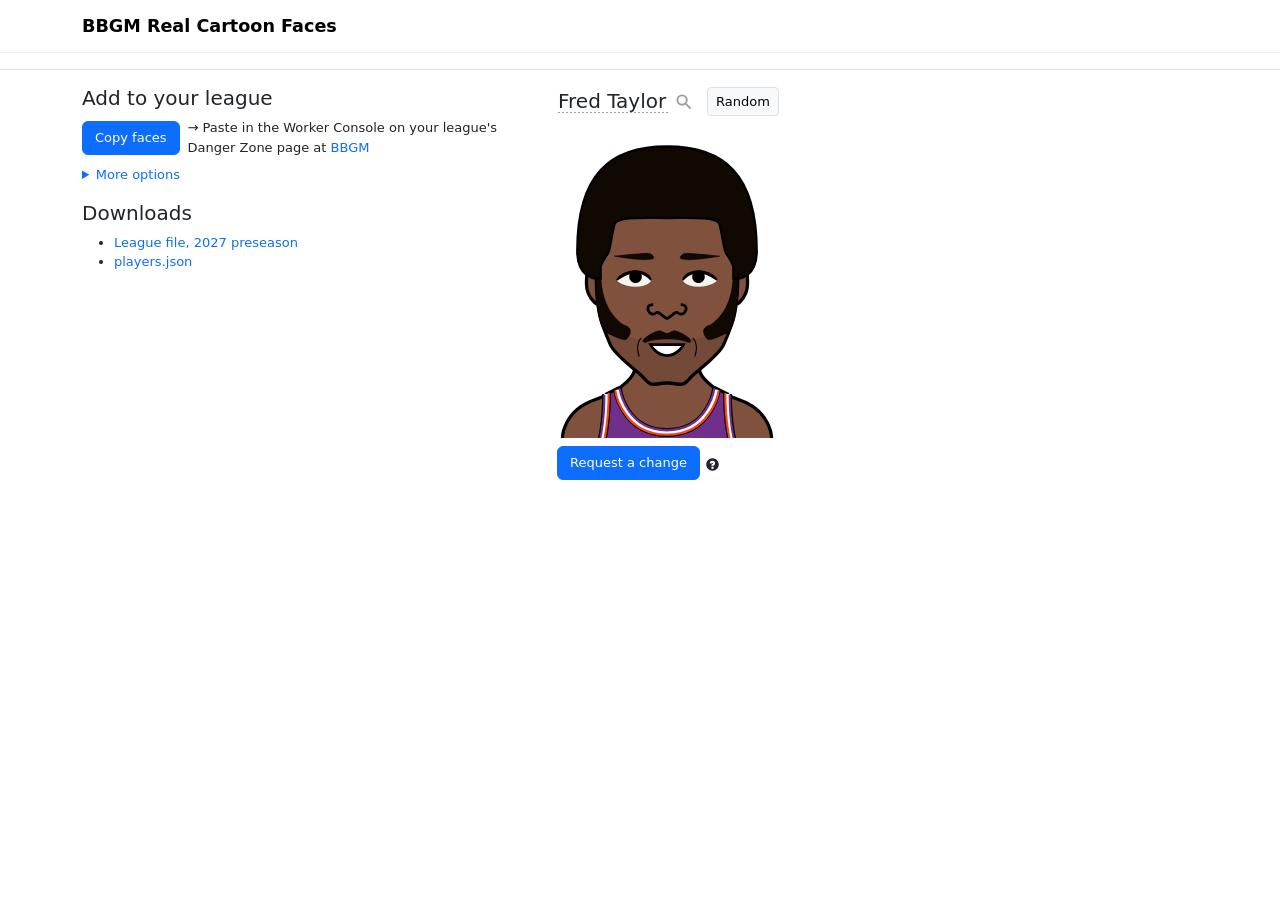
==== index.html @ 30807e02 "Visitor counts with GoatCounter, plus Copy faces and request events" ====
<!doctype html>
<html lang="en">
<head>
<meta charset="utf-8">
<meta name="viewport" content="width=device-width, initial-scale=1">
<meta name="color-scheme" content="light">
<title>BBGM Real Cartoon Faces</title>
<meta name="description" content="Hand-made cartoon faces for all 5,490 real players in Basketball GM. Add them to your league with one paste.">
<meta property="og:type" content="website">
<meta property="og:url" content="https://achum5.github.io/bbgm-real-faces/">
<meta property="og:title" content="BBGM Real Cartoon Faces">
<meta property="og:description" content="Hand-made cartoon faces for all 5,490 real players in Basketball GM. Add them to your league with one paste.">
<meta property="og:image" content="https://achum5.github.io/bbgm-real-faces/og.png">
<meta property="og:image:width" content="1200">
<meta property="og:image:height" content="630">
<meta name="twitter:card" content="summary_large_image">
<meta name="twitter:image" content="https://achum5.github.io/bbgm-real-faces/og.png">
<link rel="stylesheet" href="https://cdn.jsdelivr.net/npm/bootstrap@5.3.3/dist/css/bootstrap.min.css">
<link rel="stylesheet" href="style.css">
</head>
<body>
<nav class="navbar navbar-border">
	<div class="container">
		<a class="navbar-brand fw-bold" href="./">BBGM Real Cartoon Faces</a>
	</div>
</nav>

<div class="ticker" id="ticker"><div class="ticker-track" id="ticker-track"></div></div>

<div class="container my-3">
	<div class="row g-4">
		<div class="col-lg-5">
			<h2>Add to your league</h2>
			<div class="d-flex align-items-center gap-2 mb-2">
				<button class="btn btn-primary text-nowrap" id="copy">Copy faces</button>
				<span>&rarr; Paste in the Worker Console on your league's Danger Zone page at <a href="https://play.basketball-gm.com/">BBGM</a></span>
			</div>
			<details class="mb-3 more">
				<summary>More options</summary>
				<div class="form-check mt-1">
					<input class="form-check-input" type="checkbox" id="teams" checked>
					<label class="form-check-label" for="teams">Also use real team names and logos, from <a href="https://www.reddit.com/r/BasketballGM/s/Pc0lHWNXlE">u/alexnoob</a></label>
				</div>
				<div class="form-check">
					<input class="form-check-input" type="checkbox" id="god-off" checked>
					<label class="form-check-label" for="god-off">Turn God Mode off when done</label>
				</div>
				<div class="form-check ms-4">
					<input class="form-check-input" type="checkbox" id="achievements" checked>
					<label class="form-check-label" for="achievements">Allow achievements</label>
				</div>
			</details>

			<h2>Downloads</h2>
			<ul>
				<li><a href="real-faces-2027-preseason.json.gz">League file, 2027 preseason</a></li>
				<li><a href="players.json">players.json</a></li>
			</ul>
		</div>

		<div class="col-lg-7">
			<div class="d-flex align-items-center gap-2 mb-2">
				<div class="picker">
					<input type="text" class="name" id="name" autocomplete="off" spellcheck="false" placeholder="Search players" title="Search players" aria-label="Player">
					<div class="matches list-group" id="matches" hidden></div>
				</div>
				<button class="btn btn-sm btn-light border" id="random">Random</button>
			</div>
			<div class="viewer">
				<img id="viewer-photo" alt="" referrerpolicy="no-referrer">
				<div class="face" id="viewer-face"></div>
				<span class="arrow" id="viewer-arrow" hidden>&rarr;</span>
				<div class="face" id="viewer-new" hidden></div>
			</div>
			<div class="request-row mt-2" id="request-row" hidden>
				<button type="button" class="btn btn-primary text-nowrap" id="request-toggle" aria-expanded="false" aria-controls="request">Request a change</button>
				<button type="button" class="info-btn glyphicon glyphicon-question-sign" id="info" aria-label="About change requests" aria-expanded="false" aria-controls="info-pop"></button>
				<div class="info-pop" id="info-pop" role="dialog" hidden><span id="info-text"></span></div>
			</div>
			<div class="editor mt-2" id="request" hidden>
				<div class="d-flex align-items-center justify-content-between mb-2">
					<span class="fw-semibold">Suggest a change</span>
					<button type="button" class="btn-close" id="request-close" aria-label="Close"></button>
				</div>
				<div class="parts" id="parts"></div>
				<div id="part"></div>
				<textarea class="form-control form-control-sm mt-3" id="note" rows="2" placeholder="Optional note about the change"></textarea>
				<div class="d-flex align-items-center flex-wrap gap-2 mt-2">
					<button type="button" class="btn btn-primary btn-sm" id="send" disabled>Send suggestion</button>
					<button type="button" class="btn btn-light border btn-sm" id="reset">Reset</button>
					<span id="sent" role="status"></span>
				</div>
			</div>
		</div>
	</div>
</div>

<script type="module" src="app.js"></script>
<script data-goatcounter="https://alexguess.goatcounter.com/count" async src="https://gc.zgo.at/count.js"></script>
</body>
</html>
---- style.css ----
/* Sizes and colors from BBGM's own theme */
:root {
	--bs-body-font-size: 0.8125rem;
	--bs-link-decoration: none;
}
a {
	text-decoration: none;
}
a:hover {
	text-decoration: underline;
}
h1 { font-size: 24px; }
h2 { font-size: 20px; }
h3 { font-size: 16px; }
.btn {
	font-size: 0.8125rem;
}
.navbar-border {
	border-bottom: 1px solid var(--bs-gray-200);
}
.navbar-brand {
	font-size: 1.1rem;
}
.year {
	width: 5.5em;
}
.search {
	max-width: 260px;
}

.face svg {
	display: block;
	width: 100%;
	height: 100%;
}

.more summary {
	color: var(--bs-link-color);
	cursor: pointer;
}

/* Ticker */
.ticker {
	overflow-x: auto;
	overflow-y: hidden;
	overscroll-behavior-x: contain;
	scrollbar-width: none;
	border-bottom: 1px solid var(--bs-border-color);
	padding: 8px 0;
	cursor: grab;
	user-select: none;
	-webkit-user-select: none;
}
.ticker::-webkit-scrollbar {
	display: none;
}
.ticker.dragging,
.ticker.dragging .pair {
	cursor: grabbing;
}
.ticker-track {
	display: flex;
	gap: 18px;
	width: max-content;
}
.ticker img {
	-webkit-user-drag: none;
}
.pair {
	display: flex;
	align-items: flex-end;
	gap: 2px;
	cursor: pointer;
}
.pair img {
	width: 60px;
	height: 75px;
	object-fit: cover;
	object-position: top;
	background: var(--bs-secondary-bg);
}
.pair .face {
	width: 60px;
	height: 90px;
}

/* Big viewer: photo, face, and while editing an arrow to the new face */
.viewer {
	display: flex;
	align-items: flex-end;
	gap: 10px;
	/* the face drawings have empty space above the hair */
	margin-top: -16px;
}
.viewer img,
.viewer .face {
	flex: 1 1 0;
	min-width: 0;
	max-width: 220px;
}
.viewer img {
	aspect-ratio: 4 / 5;
	object-fit: cover;
	object-position: top;
	background: var(--bs-secondary-bg);
}
.viewer .face {
	aspect-ratio: 2 / 3;
}
.viewer .arrow {
	flex: none;
	align-self: center;
	font-size: 24px;
	opacity: 0.6;
}
@media (max-width: 575px) {
	.viewer {
		gap: 4px;
	}
	.viewer .arrow {
		font-size: 18px;
	}
}

/* Player name, which is also the search box */
.picker {
	position: relative;
	min-width: 0;
	max-width: 100%;
}
.name {
	width: 100%;
	font-size: 20px;
	font-weight: 500;
	line-height: 1.2;
	padding: 2px 30px 2px 6px;
	margin-left: -6px;
	color: inherit;
	background: transparent;
	border: 1px solid transparent;
	border-radius: 0;
}
/* A faint magnifying glass and dotted underline say the name can be searched */
.picker::after {
	content: "";
	position: absolute;
	right: 8px;
	top: 50%;
	width: 15px;
	height: 15px;
	margin-top: -7px;
	background-color: currentColor;
	opacity: 0.45;
	pointer-events: none;
	-webkit-mask: url("data:image/svg+xml,%3Csvg xmlns='http://www.w3.org/2000/svg' viewBox='0 0 16 16'%3E%3Ccircle cx='6.5' cy='6.5' r='5' fill='none' stroke='%23000' stroke-width='2'/%3E%3Cpath d='M10.3 10.3 15 15' stroke='%23000' stroke-width='2' stroke-linecap='round'/%3E%3C/svg%3E") center / contain no-repeat;
	mask: url("data:image/svg+xml,%3Csvg xmlns='http://www.w3.org/2000/svg' viewBox='0 0 16 16'%3E%3Ccircle cx='6.5' cy='6.5' r='5' fill='none' stroke='%23000' stroke-width='2'/%3E%3Cpath d='M10.3 10.3 15 15' stroke='%23000' stroke-width='2' stroke-linecap='round'/%3E%3C/svg%3E") center / contain no-repeat;
}
.name:not(:focus) {
	background-image: linear-gradient(to right, color-mix(in srgb, currentColor 45%, transparent) 50%, transparent 50%);
	background-size: 4px 1px;
	background-repeat: repeat-x;
	background-position: left bottom;
	background-origin: content-box;
	background-clip: content-box;
	cursor: text;
}
.name.measure {
	position: absolute;
	left: -10000px;
	width: auto;
	white-space: pre;
	visibility: hidden;
}
@media (hover: hover) {
	.name:hover {
		border-color: var(--bs-border-color);
	}
}
.name:focus {
	outline: none;
	border-color: var(--bs-primary);
	background: var(--bs-body-bg);
}
.matches {
	position: absolute;
	z-index: 10;
	top: 100%;
	left: -6px;
	min-width: 260px;
	max-height: 360px;
	overflow-y: auto;
	--bs-list-group-border-radius: 0;
}
.matches .list-group-item {
	padding: 4px 8px;
	display: flex;
	justify-content: space-between;
	gap: 8px;
}
.matches .year {
	opacity: 0.6;
}

/* Change requests */
.request-row {
	position: relative;
	display: flex;
	align-items: center;
	gap: 6px;
}
/* BBGM's own help icon */
@font-face {
	font-family: "Glyphicons Halflings";
	src: url("fonts/glyphicons-halflings-regular.woff2") format("woff2");
}
.glyphicon {
	position: relative;
	top: 1px;
	display: inline-block;
	font-family: "Glyphicons Halflings";
	font-style: normal;
	font-weight: normal;
	line-height: 1;
	-webkit-font-smoothing: antialiased;
	-moz-osx-font-smoothing: grayscale;
}
.glyphicon-question-sign:before {
	content: "\e085";
}
.info-btn {
	padding: 0;
	border: 0;
	background: none;
	color: inherit;
	font-size: 13px;
	cursor: pointer;
}
.info-pop {
	position: absolute;
	z-index: 20;
	top: calc(100% + 6px);
	left: 0;
	width: min(320px, 100%);
	padding: 8px 10px;
	border: 1px solid var(--bs-border-color);
	background: var(--bs-body-bg);
}
.editor {
	padding: 10px;
	border: 1px solid var(--bs-border-color);
}
/* Plain text tabs, on one line that scrolls sideways on narrow screens */
.parts {
	display: flex;
	gap: 14px;
	overflow-x: auto;
	white-space: nowrap;
	scrollbar-width: none;
	border-bottom: 1px solid var(--bs-border-color);
	padding-bottom: 4px;
}
.parts::-webkit-scrollbar {
	display: none;
}
.parts button {
	padding: 0;
	border: 0;
	background: none;
	color: var(--bs-link-color);
}
.parts button.active {
	color: var(--bs-body-color);
	font-weight: 700;
}
.row-label {
	margin: 8px 0 4px;
	font-weight: 700;
}
.options {
	display: flex;
	flex-wrap: wrap;
	gap: 4px;
	max-height: 232px;
	overflow-y: auto;
}
.option {
	position: relative;
	height: 64px;
	padding: 0;
	overflow: hidden;
	border: 1px solid var(--bs-border-color);
	border-radius: 0;
	background: #fff;
}
.option:hover {
	border-color: var(--bs-secondary-color);
}
.option.selected {
	outline: 2px solid var(--bs-primary);
	outline-offset: -2px;
}
/* The player's own option */
.option.original::after {
	content: "";
	position: absolute;
	top: 3px;
	right: 3px;
	width: 6px;
	height: 6px;
	background: var(--bs-primary);
}
.option svg {
	display: block;
	width: 100%;
	height: 100%;
}
.slider {
	display: flex;
	align-items: center;
	gap: 10px;
	max-width: 340px;
	margin-top: 8px;
}
.slider span {
	width: 56px;
	font-weight: 700;
}
.slider .form-range {
	flex: 1;
}
.swatches {
	display: flex;
	flex-wrap: wrap;
	align-items: center;
	gap: 4px;
}
.swatch {
	width: 24px;
	height: 24px;
	padding: 0;
	border: 1px solid var(--bs-border-color);
	border-radius: 0;
}
.swatch.selected {
	outline: 2px solid var(--bs-primary);
	outline-offset: 1px;
}
.swatches .form-control-color {
	width: 34px;
	height: 26px;
	padding: 2px;
	border-radius: 0;
}
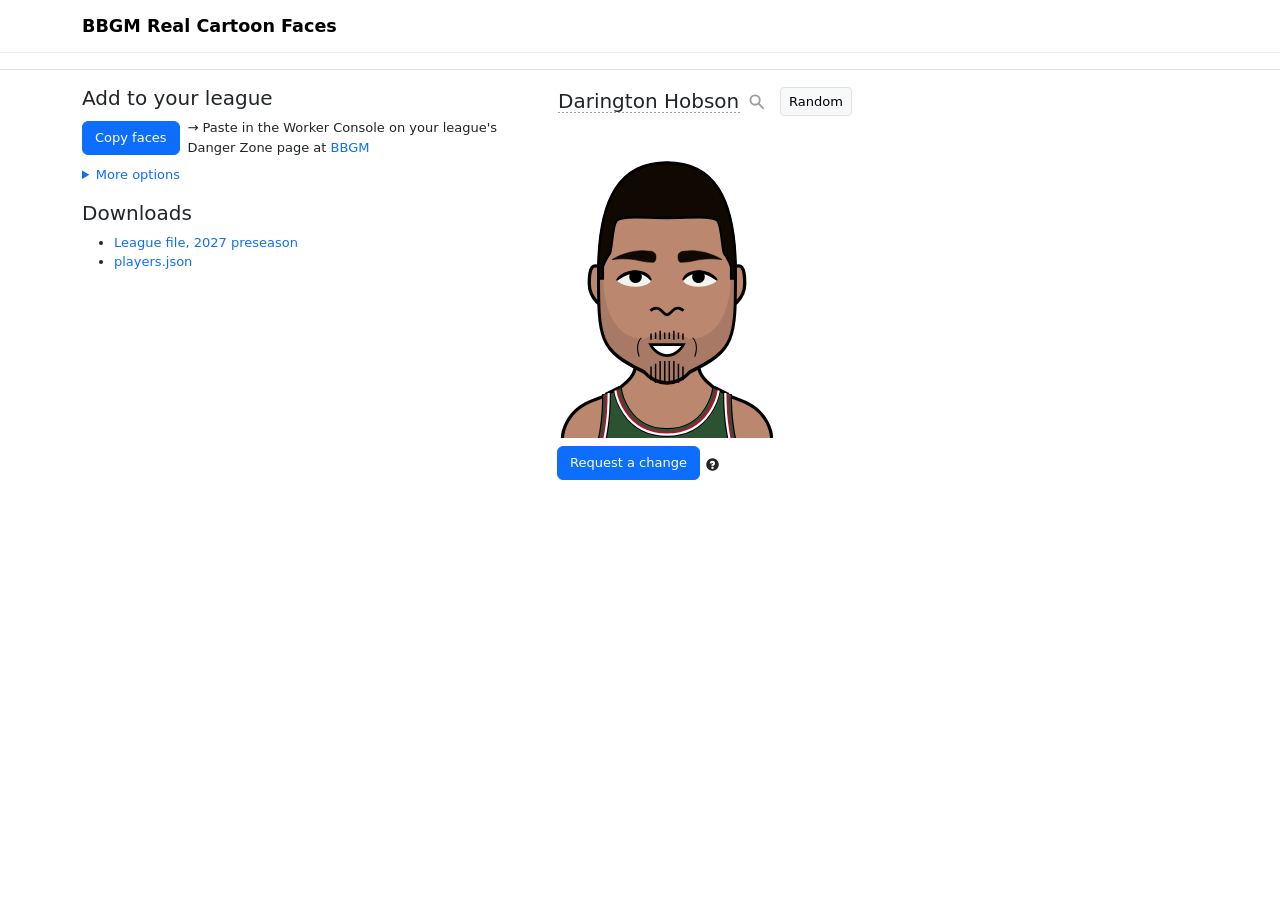
==== commit 7c1ec678: "League download from the newest file in the repo" ====
--- a/index.html
+++ b/index.html
@@ -53,7 +53,7 @@
 
 			<h2>Downloads</h2>
 			<ul>
-				<li><a href="real-faces-2027-preseason.json.gz">League file, 2027 preseason</a></li>
+				<li><a href="https://raw.githubusercontent.com/achum5/bbgm-real-faces/main/real-faces-2027-preseason.json.gz" download="real-faces-2027-preseason.json.gz">League file, 2027 preseason</a></li>
 				<li><a href="players.json">players.json</a></li>
 			</ul>
 		</div>
--- a/style.css
+++ b/style.css
@@ -351,3 +351,42 @@
 	padding: 2px;
 	border-radius: 0;
 }
+
+/* Review page */
+.review-page {
+	padding-bottom: 70px;
+}
+.settings {
+	max-width: 520px;
+}
+.review-card {
+	padding: 10px 0 14px;
+	border-bottom: 1px solid var(--bs-border-color);
+	max-width: 720px;
+}
+.review-card .viewer {
+	margin-top: 0;
+	max-width: 560px;
+}
+.changes {
+	margin: 6px 0 0;
+	padding-left: 18px;
+	font-family: var(--bs-font-monospace);
+	font-size: 12px;
+}
+.review-card .note {
+	margin-top: 6px;
+	padding: 6px 8px;
+	background: var(--bs-tertiary-bg);
+	white-space: pre-wrap;
+}
+.publish-bar {
+	position: fixed;
+	left: 0;
+	right: 0;
+	bottom: 0;
+	padding: 10px 0;
+	background: var(--bs-body-bg);
+	border-top: 1px solid var(--bs-border-color);
+	z-index: 30;
+}
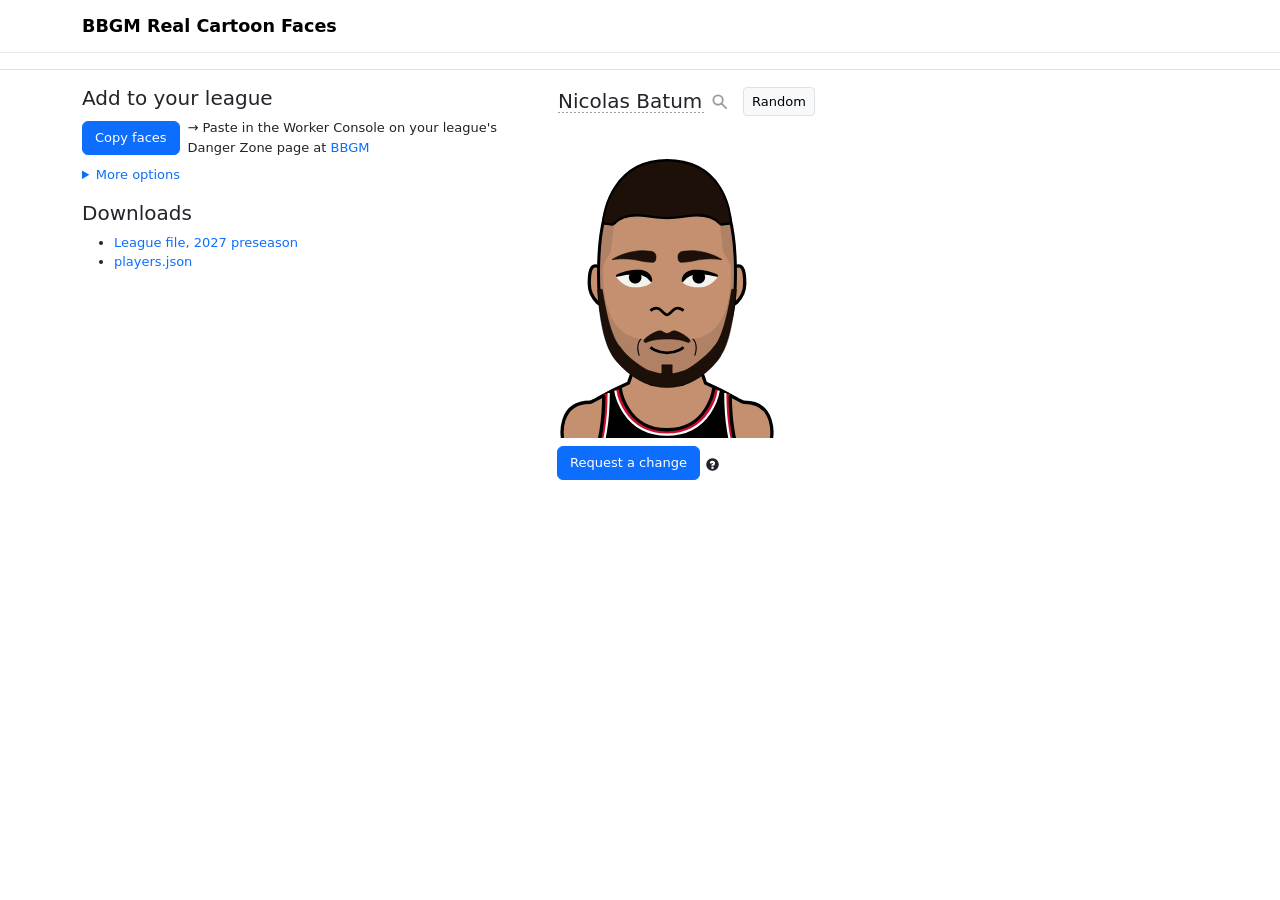
==== commit f7f7b5ae: "Drop the editor header Co-Authored-By: Claude Opus 5.5 <noreply@anthropic.com> Claude-Session: https" ====
--- a/index.html
+++ b/index.html
@@ -78,10 +78,6 @@
 				<div class="info-pop" id="info-pop" role="dialog" hidden><span id="info-text"></span></div>
 			</div>
 			<div class="editor mt-2" id="request" hidden>
-				<div class="d-flex align-items-center justify-content-between mb-2">
-					<span class="fw-semibold">Suggest a change</span>
-					<button type="button" class="btn-close" id="request-close" aria-label="Close"></button>
-				</div>
 				<div class="parts" id="parts"></div>
 				<div id="part"></div>
 				<textarea class="form-control form-control-sm mt-3" id="note" rows="2" placeholder="Optional note about the change"></textarea>
--- a/style.css
+++ b/style.css
@@ -353,6 +353,10 @@
 }
 
 /* Review page */
+/* Bootstrap's d-flex would otherwise beat the hidden attribute */
+.d-flex[hidden] {
+	display: none !important;
+}
 .review-page {
 	padding-bottom: 70px;
 }
@@ -374,11 +378,25 @@
 	font-family: var(--bs-font-monospace);
 	font-size: 12px;
 }
+.changes .changes-label {
+	list-style: none;
+	margin-left: -18px;
+	font-family: var(--bs-body-font-family);
+	font-weight: 700;
+}
 .review-card .note {
 	margin-top: 6px;
 	padding: 6px 8px;
 	background: var(--bs-tertiary-bg);
 	white-space: pre-wrap;
+}
+/* Stays in view while scrolling through the options */
+.edit-actions {
+	position: sticky;
+	top: 0;
+	z-index: 5;
+	padding: 6px 0 8px;
+	background: var(--bs-body-bg);
 }
 .publish-bar {
 	position: fixed;
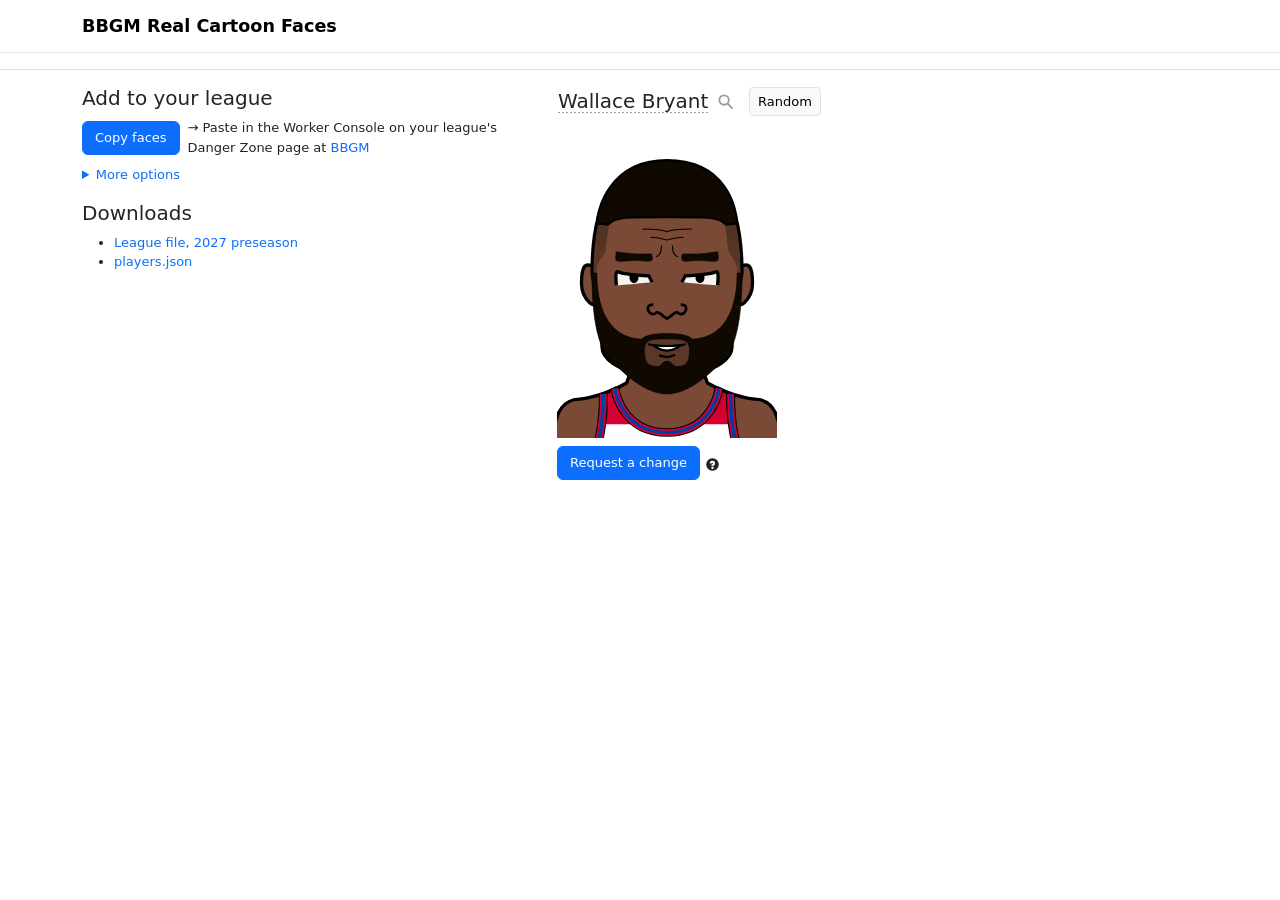
==== commit 46d7be0b: "Real teams: option to keep the 2028 expansion, with the SuperSonics Co-Authored-By: Claude Opus 5.5 " ====
--- a/index.html
+++ b/index.html
@@ -40,6 +40,10 @@
 				<div class="form-check mt-1">
 					<input class="form-check-input" type="checkbox" id="teams" checked>
 					<label class="form-check-label" for="teams">Also use real team names and logos, from <a href="https://www.reddit.com/r/BasketballGM/s/Pc0lHWNXlE">u/alexnoob</a></label>
+				</div>
+				<div class="form-check ms-4">
+					<input class="form-check-input" type="checkbox" id="expansion">
+					<label class="form-check-label" for="expansion">Keep the 2028 expansion: Seattle SuperSonics and Las Vegas</label>
 				</div>
 				<div class="form-check">
 					<input class="form-check-input" type="checkbox" id="god-off" checked>
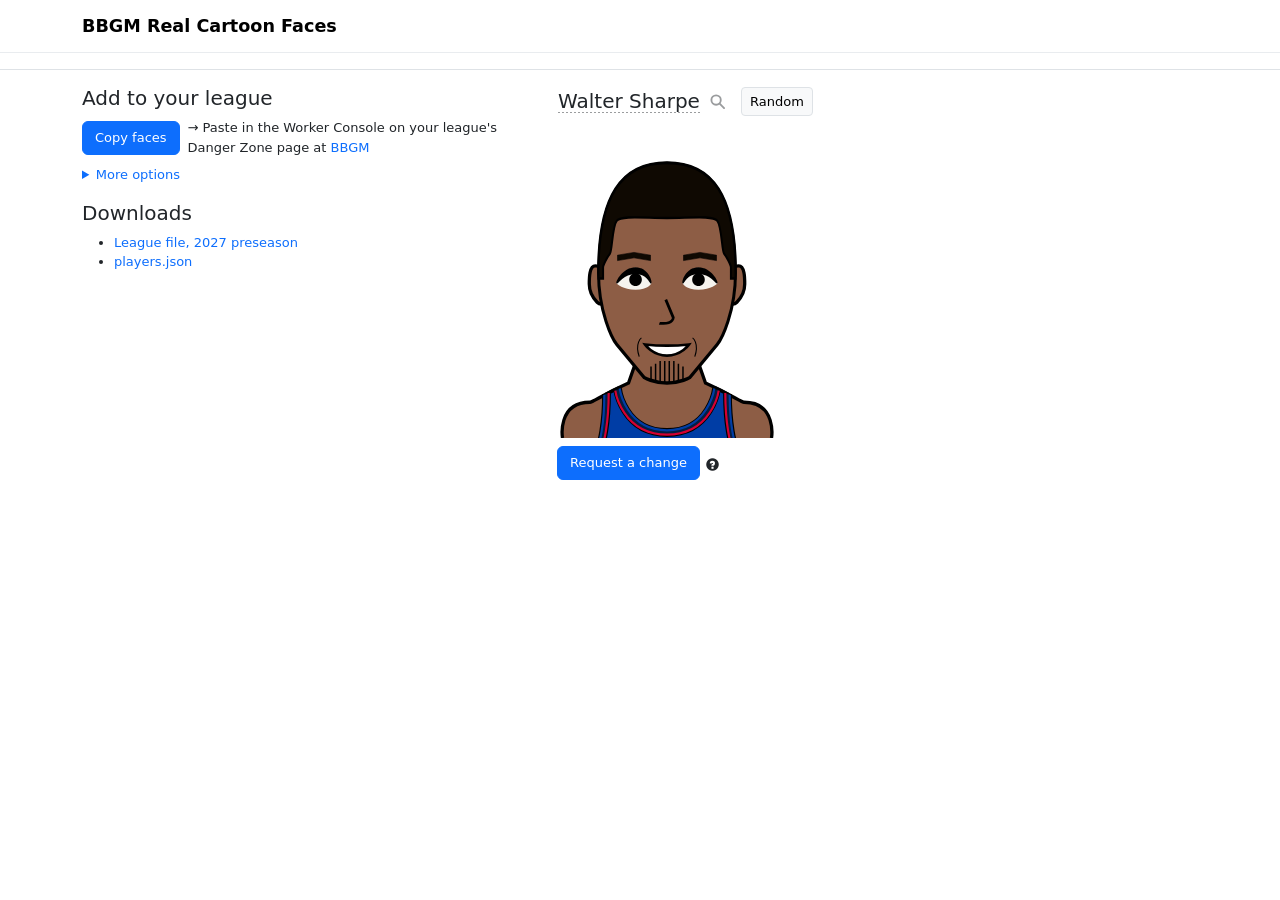
==== commit 68764a5f: "Click a face to copy its JSON Co-Authored-By: Claude Opus 5.5 <noreply@anthropic.com> Claude-Session" ====
--- a/index.html
+++ b/index.html
@@ -72,9 +72,9 @@
 			</div>
 			<div class="viewer">
 				<img id="viewer-photo" alt="" referrerpolicy="no-referrer">
-				<div class="face" id="viewer-face"></div>
+				<div class="face" id="viewer-face" role="button" tabindex="0" title="Copy face JSON"></div>
 				<span class="arrow" id="viewer-arrow" hidden>&rarr;</span>
-				<div class="face" id="viewer-new" hidden></div>
+				<div class="face" id="viewer-new" role="button" tabindex="0" title="Copy face JSON" hidden></div>
 			</div>
 			<div class="request-row mt-2" id="request-row" hidden>
 				<button type="button" class="btn btn-primary text-nowrap" id="request-toggle" aria-expanded="false" aria-controls="request">Request a change</button>
--- a/style.css
+++ b/style.css
@@ -106,6 +106,19 @@
 }
 .viewer .face {
 	aspect-ratio: 2 / 3;
+	position: relative;
+	cursor: pointer;
+}
+.viewer .face.copied::after {
+	content: "Copied";
+	position: absolute;
+	left: 50%;
+	bottom: 8px;
+	transform: translateX(-50%);
+	padding: 2px 8px;
+	background: var(--bs-body-color);
+	color: var(--bs-body-bg);
+	font-size: 14px;
 }
 .viewer .arrow {
 	flex: none;
@@ -322,11 +335,14 @@
 	margin-top: 8px;
 }
 .slider span {
-	width: 56px;
+	min-width: 56px;
 	font-weight: 700;
 }
 .slider .form-range {
 	flex: 1;
+}
+.toggle {
+	margin-top: 8px;
 }
 .swatches {
 	display: flex;
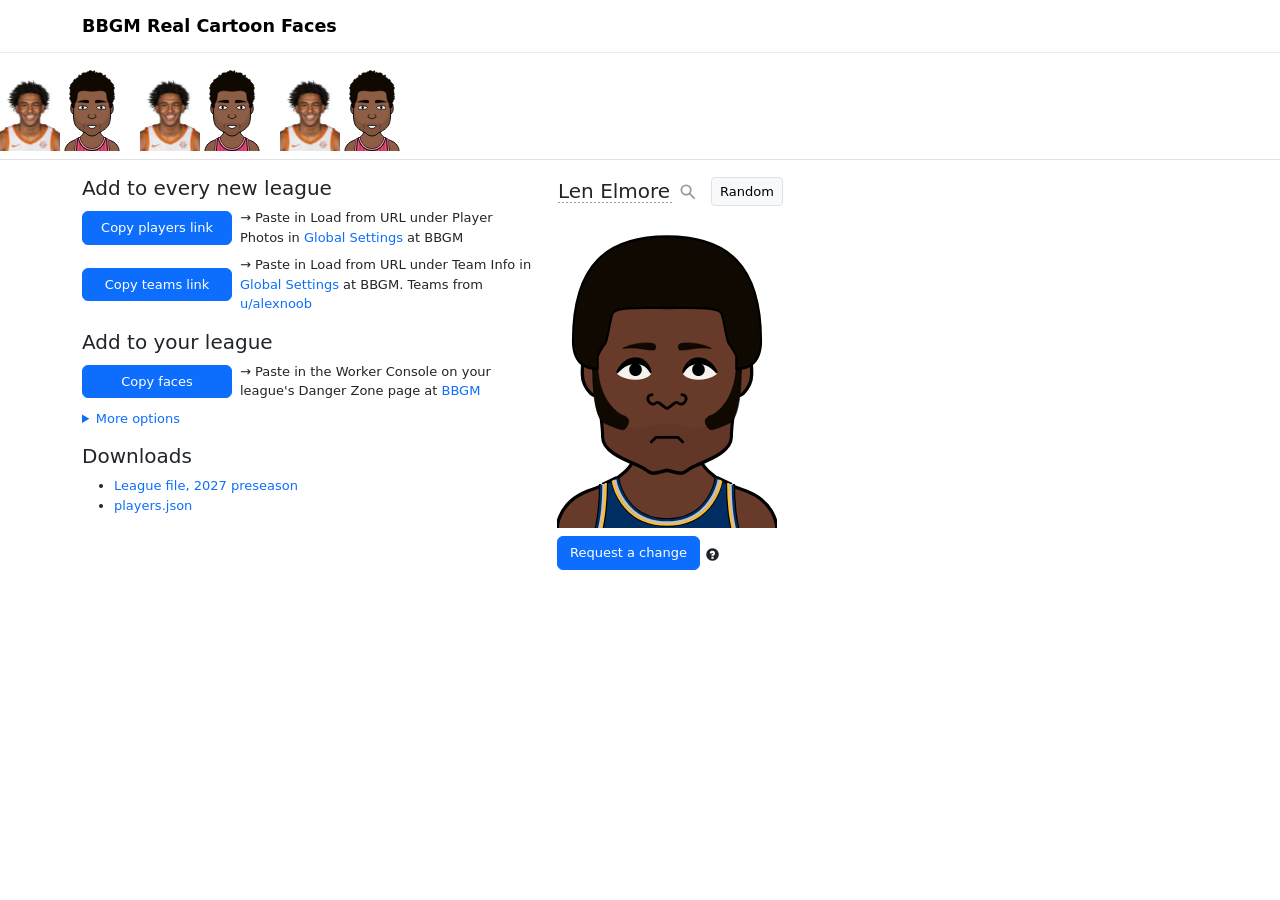
==== commit 9451d439: "Add to every new league: Global Settings links for players and teams Co-Authored-By: Claude Opus 5.5" ====
--- a/index.html
+++ b/index.html
@@ -30,9 +30,19 @@
 <div class="container my-3">
 	<div class="row g-4">
 		<div class="col-lg-5">
+			<h2>Add to every new league</h2>
+			<div class="d-flex align-items-center gap-2 mb-2">
+				<button class="btn btn-primary text-nowrap copy-btn" id="copy-players">Copy players link</button>
+				<span>&rarr; Paste in Load from URL under Player Photos in <a href="https://play.basketball-gm.com/settings">Global Settings</a> at BBGM</span>
+			</div>
+			<div class="d-flex align-items-center gap-2 mb-3">
+				<button class="btn btn-primary text-nowrap copy-btn" id="copy-teams">Copy teams link</button>
+				<span>&rarr; Paste in Load from URL under Team Info in <a href="https://play.basketball-gm.com/settings">Global Settings</a> at BBGM. Teams from <a href="https://www.reddit.com/r/BasketballGM/s/Pc0lHWNXlE">u/alexnoob</a></span>
+			</div>
+
 			<h2>Add to your league</h2>
 			<div class="d-flex align-items-center gap-2 mb-2">
-				<button class="btn btn-primary text-nowrap" id="copy">Copy faces</button>
+				<button class="btn btn-primary text-nowrap copy-btn" id="copy">Copy faces</button>
 				<span>&rarr; Paste in the Worker Console on your league's Danger Zone page at <a href="https://play.basketball-gm.com/">BBGM</a></span>
 			</div>
 			<details class="mb-3 more">
--- a/style.css
+++ b/style.css
@@ -11,6 +11,8 @@
 }
 h1 { font-size: 24px; }
 h2 { font-size: 20px; }
+/* The copy buttons line up, so their notes do too */
+.copy-btn { min-width: 150px; }
 h3 { font-size: 16px; }
 .btn {
 	font-size: 0.8125rem;
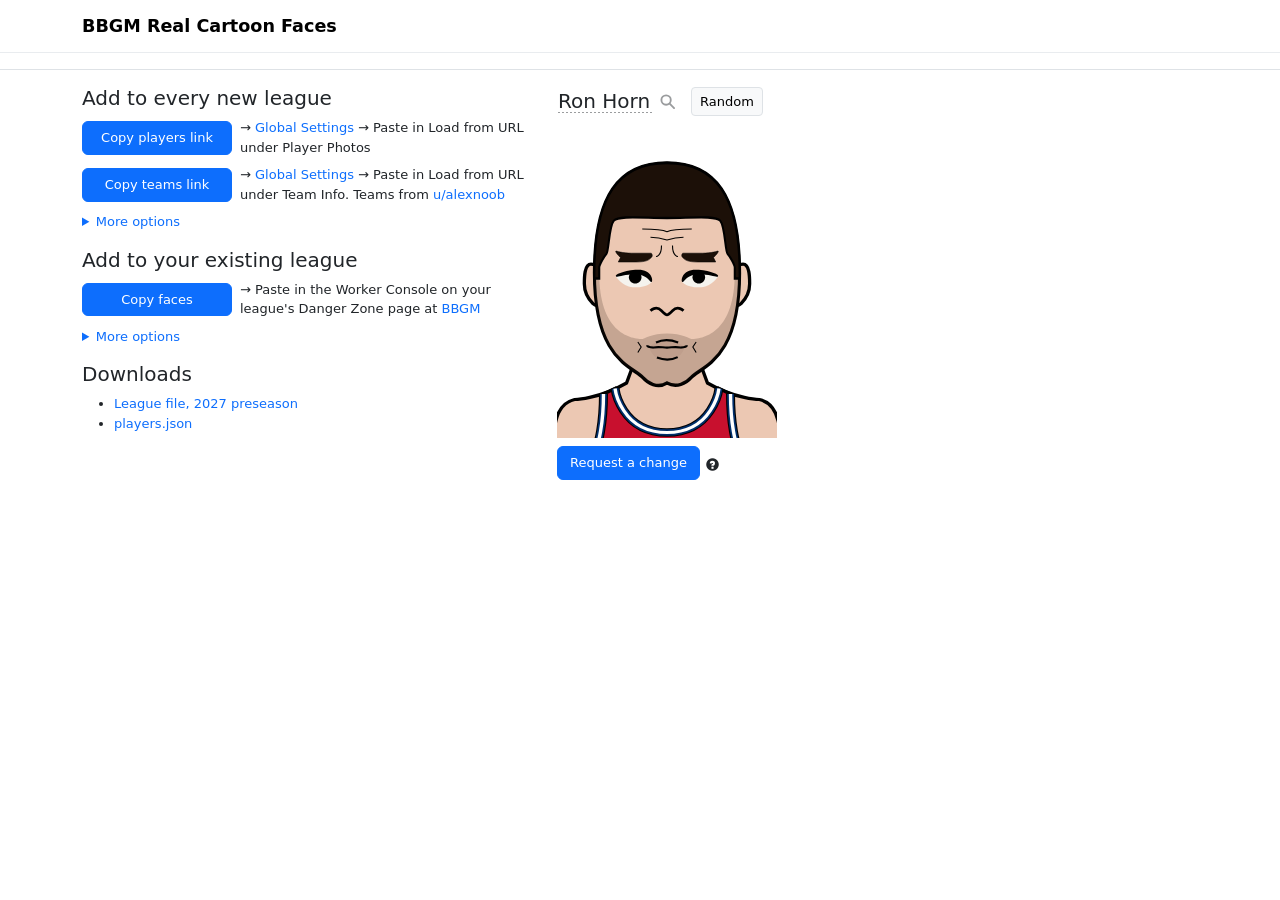
==== commit 7090be52: "Global Settings: link order, Seattle option for the teams link, existing league heading Co-Authored-" ====
--- a/index.html
+++ b/index.html
@@ -33,14 +33,21 @@
 			<h2>Add to every new league</h2>
 			<div class="d-flex align-items-center gap-2 mb-2">
 				<button class="btn btn-primary text-nowrap copy-btn" id="copy-players">Copy players link</button>
-				<span>&rarr; Paste in Load from URL under Player Photos in <a href="https://play.basketball-gm.com/settings">Global Settings</a> at BBGM</span>
+				<span>&rarr; <a href="https://play.basketball-gm.com/settings">Global Settings</a> &rarr; Paste in Load from URL under Player Photos</span>
 			</div>
-			<div class="d-flex align-items-center gap-2 mb-3">
+			<div class="d-flex align-items-center gap-2 mb-2">
 				<button class="btn btn-primary text-nowrap copy-btn" id="copy-teams">Copy teams link</button>
-				<span>&rarr; Paste in Load from URL under Team Info in <a href="https://play.basketball-gm.com/settings">Global Settings</a> at BBGM. Teams from <a href="https://www.reddit.com/r/BasketballGM/s/Pc0lHWNXlE">u/alexnoob</a></span>
+				<span>&rarr; <a href="https://play.basketball-gm.com/settings">Global Settings</a> &rarr; Paste in Load from URL under Team Info. Teams from <a href="https://www.reddit.com/r/BasketballGM/s/Pc0lHWNXlE">u/alexnoob</a></span>
 			</div>
+			<details class="mb-3 more">
+				<summary>More options</summary>
+				<div class="form-check mt-1">
+					<input class="form-check-input" type="checkbox" id="sonics" checked>
+					<label class="form-check-label" for="sonics">BBGM's 2028 Seattle expansion team as the SuperSonics</label>
+				</div>
+			</details>
 
-			<h2>Add to your league</h2>
+			<h2>Add to your existing league</h2>
 			<div class="d-flex align-items-center gap-2 mb-2">
 				<button class="btn btn-primary text-nowrap copy-btn" id="copy">Copy faces</button>
 				<span>&rarr; Paste in the Worker Console on your league's Danger Zone page at <a href="https://play.basketball-gm.com/">BBGM</a></span>
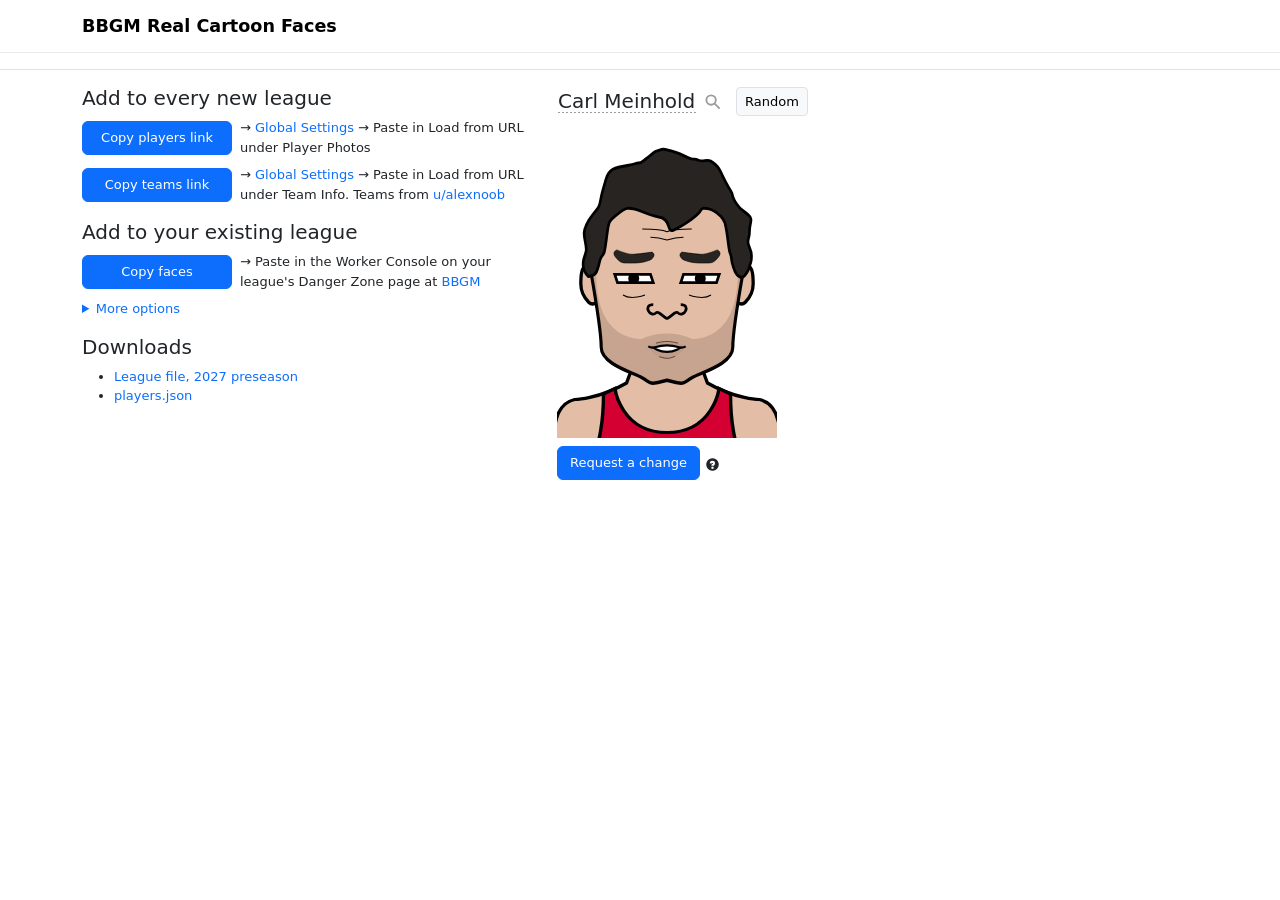
==== commit 0cf59481: "Teams link: always the SuperSonics, no checkbox Co-Authored-By: Claude Opus 5.5 <noreply@anthropic.c" ====
--- a/index.html
+++ b/index.html
@@ -35,17 +35,10 @@
 				<button class="btn btn-primary text-nowrap copy-btn" id="copy-players">Copy players link</button>
 				<span>&rarr; <a href="https://play.basketball-gm.com/settings">Global Settings</a> &rarr; Paste in Load from URL under Player Photos</span>
 			</div>
-			<div class="d-flex align-items-center gap-2 mb-2">
+			<div class="d-flex align-items-center gap-2 mb-3">
 				<button class="btn btn-primary text-nowrap copy-btn" id="copy-teams">Copy teams link</button>
 				<span>&rarr; <a href="https://play.basketball-gm.com/settings">Global Settings</a> &rarr; Paste in Load from URL under Team Info. Teams from <a href="https://www.reddit.com/r/BasketballGM/s/Pc0lHWNXlE">u/alexnoob</a></span>
 			</div>
-			<details class="mb-3 more">
-				<summary>More options</summary>
-				<div class="form-check mt-1">
-					<input class="form-check-input" type="checkbox" id="sonics" checked>
-					<label class="form-check-label" for="sonics">BBGM's 2028 Seattle expansion team as the SuperSonics</label>
-				</div>
-			</details>
 
 			<h2>Add to your existing league</h2>
 			<div class="d-flex align-items-center gap-2 mb-2">
